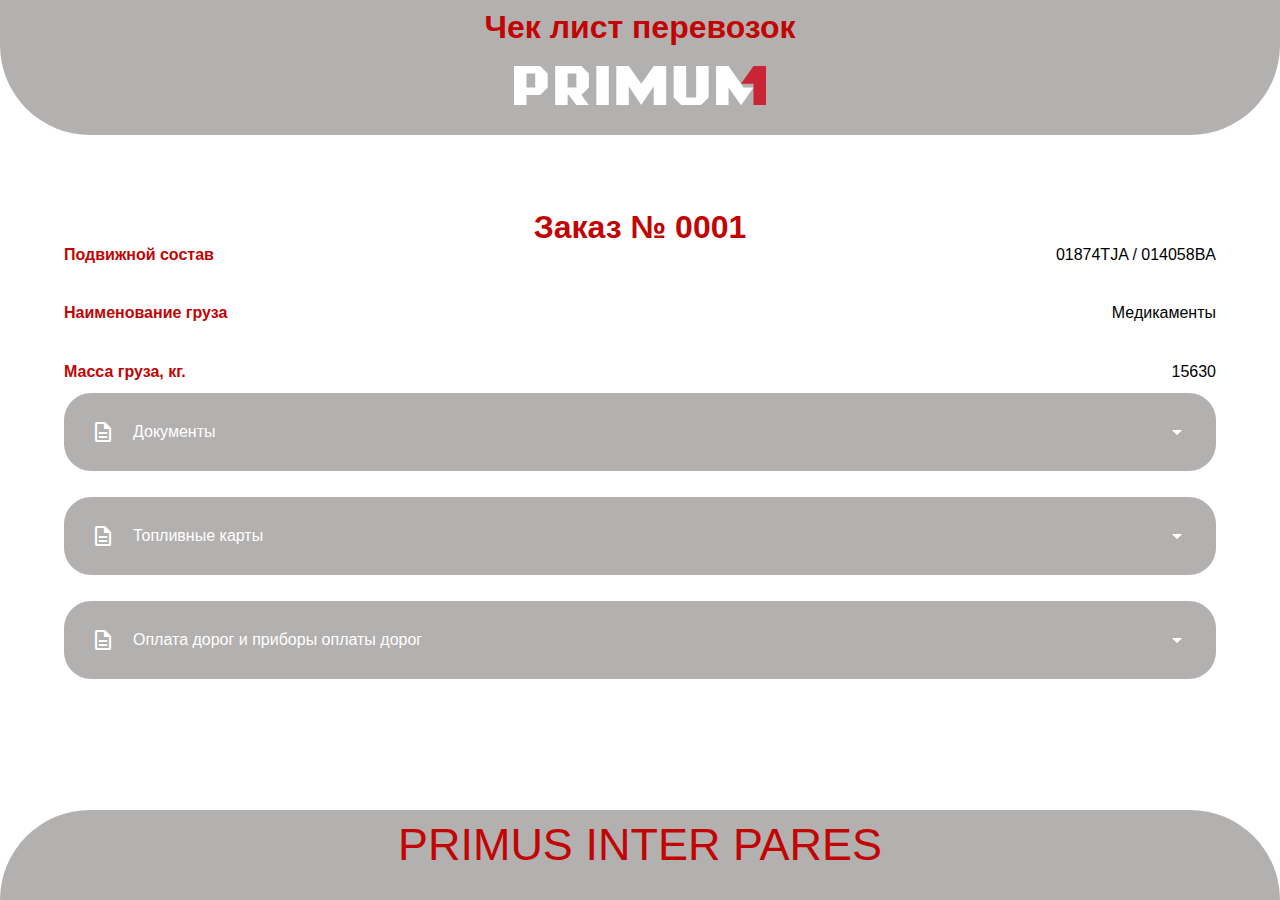
==== order.html @ a2d404ad "Add files via upload" ====
<!DOCTYPE html>
<html lang="en">
<head>  
    <meta charset="UTF-8">
    <meta name="viewport" content="width=device-width, initial-scale=1.0">
    <link rel="stylesheet" href="https://fonts.googleapis.com/css2?family=Material+Symbols+Outlined:opsz,wght,FILL,GRAD@20..48,100..700,0..1,-50..200" />
    <link rel="stylesheet" href="main.css">
    <title>closeList PRIMUM</title>
</head>
<body>
    <header class="header">
        <h1>Чек лист перевозок</h1>
        <img src="img/logo.svg" alt="" class="logo">
        <div class="headerLine">
        </div>
    </header>
    <main class="OrderInfo">
        <h1 class="OrderId">Заказ № 0001</h1>
        <div class="orderInformation">
            <div class="inf"><span class="infName">Подвижной состав</span><span class="infValue">01874TJA / 014058BA</span></div>
            <div class="inf"><span class="infName">Наименование груза</span><span class="infValue">Медикаменты</span></div>
            <div class="inf"><span class="infName">Масса груза, кг.</span><span class="infValue">15630</span></div>
        </div>
        <div class="transp">
            <div class="OrderGroup">
                <span class="material-symbols-outlined">
                description
                </span>
                <span class="groupName">Документы</span>
            </div>
            <button class="moreButton" id="docsButton">
                <span class="material-symbols-outlined BTN">
                    arrow_drop_down
                </span>
            </button>
        </div>
        <div class="parameters" id="docsList" style="display: none;">
            <div class="param">
                <span class="paramName">CMR</span>
                <form action="/save-comment" method="POST">
                    <textarea class="comment" name="comment" placeholder="Введите комментарий"></textarea>
                </form>  
                <button class="paramButton">
                    <span class="material-symbols-outlined">
                        close
                    </span>
                </button>
            </div>
            <div class="param">
                <span class="paramName">
                    Invoice
                </span>
                <form action="/save-comment" method="POST">
                    <textarea class="comment" name="comment" placeholder="Введите комментарий"></textarea>
                </form> 
                <button class="paramButton">
                    <span class="material-symbols-outlined">
                        close
                    </span>
                </button>
            </div>
            <div class="param">
                <span class="paramName">
                    Carnet TIR
                </span>
                <form action="/save-comment" method="POST">
                    <textarea class="comment" name="comment" placeholder="Введите комментарий"></textarea>
                </form> 
                <button class="paramButton">
                    <span class="material-symbols-outlined">
                        close
                    </span>
                </button>
            </div>
            <div class="param">
                <span class="paramName">
                    TTH-1
                </span>
                <form action="/save-comment" method="POST">
                    <textarea class="comment" name="comment" placeholder="Введите комментарий"></textarea>
                </form> 
                <button class="paramButton">
                    <span class="material-symbols-outlined">
                        close
                    </span>
                </button>
            </div>
        </div>
        <div class="transp">
            <div class="OrderGroup">
                <span class="material-symbols-outlined">
                description
                </span>
                <span class="groupName" >Топливные карты</span>
            </div>  
            <button class="moreButton" id="oilCardsButton">
                <span class="material-symbols-outlined BTN">
                    arrow_drop_down
                </span>
            </button>
        </div>
        <div class="parameters" id="oilCardsList" style="display: none;">
            <div class="param">
                <span class="paramName">
                    Центротех
                </span>
                <form action="/save-comment" method="POST">
                    <textarea class="comment" name="comment" placeholder="Введите комментарий"></textarea>
                </form> 
                <button class="paramButton">
                    <span class="material-symbols-outlined">
                        close
                    </span>
                </button>
            </div>
            <div class="param">
                <span class="paramName">
                    E100
                </span>
                <form action="/save-comment" method="POST">
                    <textarea class="comment" name="comment" placeholder="Введите комментарий"></textarea>
                </form> 
                <button class="paramButton">
                    <span class="material-symbols-outlined">
                        close
                    </span>
                </button>
            </div>
            <div class="param">
                <span class="paramName">
                    Роснефть
                </span>
                <form action="/save-comment" method="POST">
                    <textarea class="comment" name="comment" placeholder="Введите комментарий"></textarea>
                </form> 
                <button class="paramButton">
                    <span class="material-symbols-outlined">
                        close
                    </span>
                </button>
            </div>
            <div class="param">
                <span class="paramName">
                    BP
                </span>
                <form action="/save-comment" method="POST">
                    <textarea class="comment" name="comment" placeholder="Введите комментарий"></textarea>
                </form> 
                <button class="paramButton">
                    <span class="material-symbols-outlined">
                        close
                    </span>
                </button>
            </div>
        </div>
        <div class="transp">
            <div class="OrderGroup">
                <span class="material-symbols-outlined">
                description
                </span>
                <span class="groupName" >Оплата дорог и приборы оплаты дорог</span>
            </div>
    
            <button class="moreButton" id="eTollButton">
                <span class="material-symbols-outlined BTN">
                    arrow_drop_down
                </span>
            </button>
        </div>
        <div class="parameters" id="eTollList" style="display: none;">
            <div class="param">
                <span class="paramName">
                    Российская Федерация
                </span>
                <form action="/save-comment" method="POST">
                    <textarea class="comment" name="comment" placeholder="Введите комментарий"></textarea>
                </form>  
                <button class="paramButton">
                    <span class="material-symbols-outlined">
                        close
                    </span>
                </button>
            </div>
            <div class="param">
                <span class="paramName">
                    Польша
                </span>
                <form action="/save-comment" method="POST">
                    <textarea class="comment" name="comment" placeholder="Введите комментарий"></textarea>
                </form> 
                <button class="paramButton">
                    <span class="material-symbols-outlined">
                        close
                    </span>
                </button>
            </div>
            <div class="param">
                <span class="paramName">
                    Германия
                </span>
                <form action="/save-comment" method="POST">
                    <textarea class="comment" name="comment" placeholder="Введите комментарий"></textarea>
                </form> 
                <button class="paramButton">
                    <span class="material-symbols-outlined">
                        close
                    </span>
                </button>
            </div>
            <div class="param">
                <span class="paramName">
                    Бельгия
                </span>
                <form action="/save-comment" method="POST">
                    <textarea class="comment" name="comment" placeholder="Введите комментарий"></textarea>
                </form> 
                <button class="paramButton">
                    <span class="material-symbols-outlined">
                        close
                    </span>
                </button>
            </div>
        </div>
    </main> 
    <footer class="footer">
        PRIMUS INTER PARES
    </footer>
    <script src="script.js"></script>
</body> 
</html>
---- main.css ----
*{
    margin: 0;
    padding: 0;
    box-sizing: border-box;
    font-family: 'Segoe UI', Tahoma, Geneva, Verdana, sans-serif;
}
body
{
    width: 100vw;
    height: 100vh;
    display: flex;
    flex-direction: column;
    justify-content: space-between;
    background-repeat: no-repeat;
    background-position: center;
    background
}
.material-symbols-outlined {
  font-variation-settings:
  'FILL' 0,
  'wght' 400,
  'GRAD' 0,
  'opsz' ;
  color: white;
  padding: 2vh;
  cursor: default;
}
.BTN:hover
{
    background-color: #c20404;
    border-radius: 5vh;
    transition: background-color .9s;
}
.header
{
    padding: 1vh;
    color: #c20404;
    display: flex;
    justify-content: space-between;
    align-items: center;
    flex-direction: column;
    width: 100%;
    height: 15%;
    background-color: #B3B0B0;
    border-radius: 0 0 10vh 10vh;
}
.logo
{
    width: 20%;
}
.content
{
    display: flex;
    flex-direction: column;
    justify-content: start;
    align-items: center;
}
.transp
{
    width: 90%;
    background-color: #B3B0B0;
    border-radius: 3vh;
    margin: 1vw;
    display: flex;
    align-items: center;
    justify-content: space-between;
    padding: 1vh;
}
.footer
{
    margin-top: 5vh;
    padding: 1vh;
    color: #c20404;
    font-weight: 300;
    font-size: 5vh;
    display: flex;
    justify-content: space-between;
    align-items: center;
    flex-direction: column;
    width: 100%;
    height: 10%;
    background-color: #B3B0B0;
    border-radius: 10vh 10vh 0 0;
}
.OrderGroup
{
    display: flex;
    justify-content: start;
    align-items: center;
}
.OrderInfo
{
    display: flex;
    flex-direction: column;
    justify-content: center;
    align-items: center;
}
.parameters
{
    margin-top: -2vh; 
    display: none;
    flex-direction: column;
    justify-content: space-between; 
    width: 80%;
    height: 60%;
    background-color: #B3B0B0;
    border-radius: 0 0 5vh 5vh;
    border: 1px solid #c20404;
    border-bottom: none;
    border-top: none;
}
.paramName
{
    color: #fff;
    font-weight: bold;
}
.paramButton
{
    border: none;
    background-color: #c20404;
    border-radius: 10vh;
}
.paramButton:hover
{
    background-color: #065f03;
}
.param
{
    padding: 1vh;
    display: flex;
    flex-direction: row;
    justify-content: space-between;
    align-items: center;
    border-bottom: 1px solid #c20404;
    width: 100%;
    border-radius: 10vh 10vh;
}
.orderInformation
{
    height: 15vh;
    display: flex;
    flex-direction: column;
    justify-content: space-between;
}
.inf
{
    font-weight: normal;
    display: flex;
    justify-content: space-between;
    width: 90vw;
}
.infName
{
    color: #c20404;
    font-weight: bold;
}
.infValue
{
    color: #000;
}
.OrderId
{
    color:#c20404;
}
.groupName
{
    color:#fff;
}
.moreButton
{
    border: none;
    background-color: #B3B0B0;
    border-radius: 10vh;
}
.moreButton:hover
{
    background-color: #B3B0B0;
}
.comment
{
    padding: 1vh;
    width: 80%;
    border: none;
    border-radius: 2vh;
}

.addOrder
{
    border: none;
    border-radius: 10vh;
    padding: 1vh;
    background-color: #B3B0B0;
}
.addOrder:hover
{
    background-color: #c20404;
    transition: .2s;
}
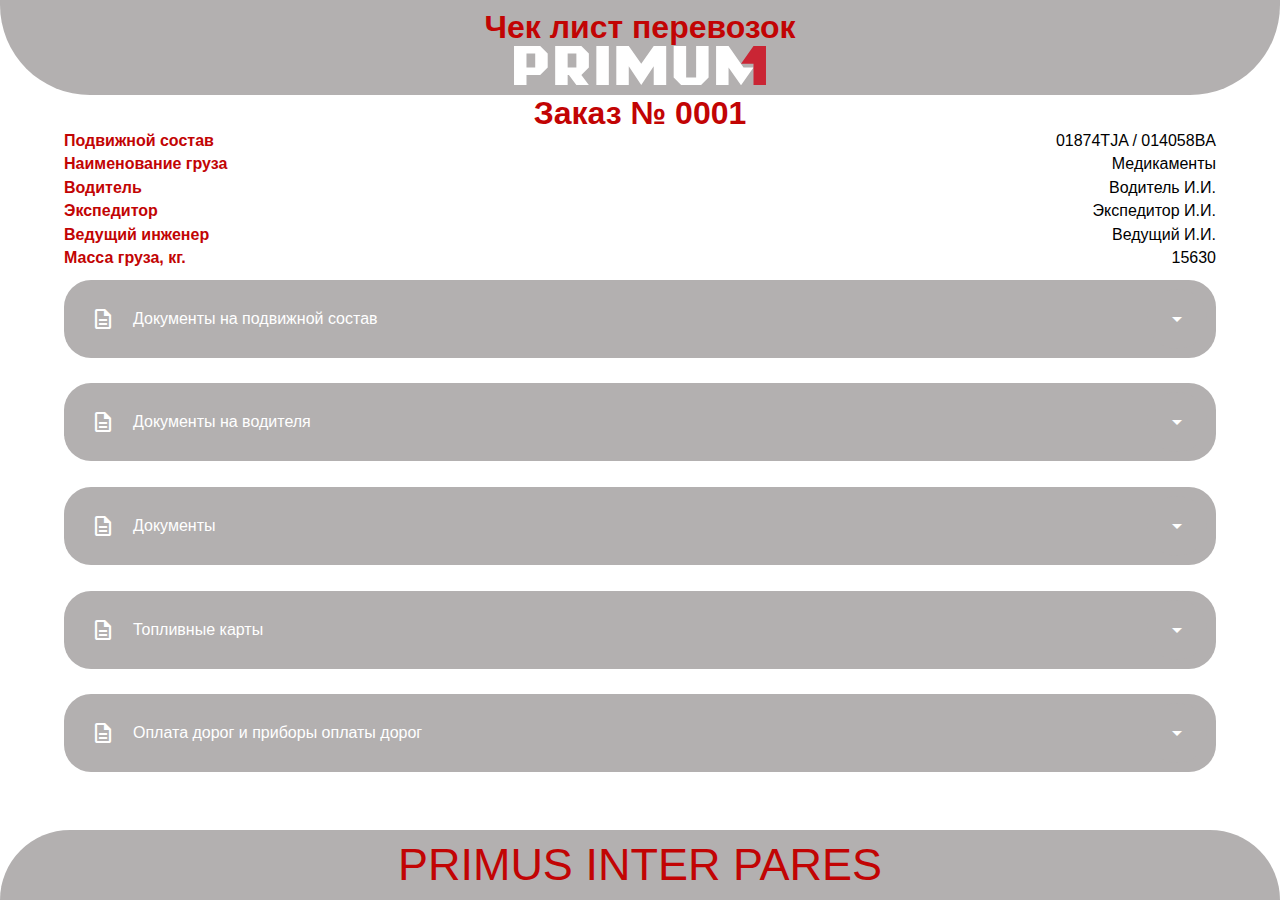
==== commit e4dd5f0c: "Add files via upload" ====
--- a/order.html
+++ b/order.html
@@ -19,7 +19,179 @@
         <div class="orderInformation">
             <div class="inf"><span class="infName">Подвижной состав</span><span class="infValue">01874TJA / 014058BA</span></div>
             <div class="inf"><span class="infName">Наименование груза</span><span class="infValue">Медикаменты</span></div>
+            <div class="inf"><span class="infName">Водитель</span><span class="infValue">Водитель И.И.</span></div>
+            <div class="inf"><span class="infName">Экспедитор</span><span class="infValue">Экспедитор И.И.</span></div>
+            <div class="inf"><span class="infName">Ведущий инженер</span><span class="infValue">Ведущий И.И.</span></div>
             <div class="inf"><span class="infName">Масса груза, кг.</span><span class="infValue">15630</span></div>
+        </div>
+        <div class="transp">
+            <div class="OrderGroup">
+                <span class="material-symbols-outlined">
+                description
+                </span>
+                <span class="groupName">Документы на подвижной состав</span>
+            </div>
+            <button class="moreButton" id="transDocsButton">
+                <span class="material-symbols-outlined BTN">
+                    arrow_drop_down
+                </span>
+            </button>
+        </div>
+        <div class="parameters" id="transDocsList" style="display: none;">
+            <div class="param">
+                <span class="paramName">Техпаспорт</span>
+                <form action="/save-comment" method="POST">
+                    <textarea class="comment" name="comment" placeholder="Введите комментарий"></textarea>
+                </form>  
+                <button class="paramButton">
+                    <span class="material-symbols-outlined">
+                        close
+                    </span>
+                </button>
+            </div>
+            <div class="param">
+                <span class="paramName">
+                    Дозвол
+                </span>
+                <form action="/save-comment" method="POST">
+                    <textarea class="comment" name="comment" placeholder="Введите комментарий"></textarea>
+                </form> 
+                <button class="paramButton">
+                    <span class="material-symbols-outlined">
+                        close
+                    </span>
+                </button>
+            </div>
+            <div class="param">
+                <span class="paramName">
+                    МСТО
+                </span>
+                <form action="/save-comment" method="POST">
+                    <textarea class="comment" name="comment" placeholder="Введите комментарий"></textarea>
+                </form> 
+                <button class="paramButton">
+                    <span class="material-symbols-outlined">
+                        close
+                    </span>
+                </button>
+            </div>
+            <div class="param">
+                <span class="paramName">
+                    Страховое свидетельство
+                </span>
+                <form action="/save-comment" method="POST">
+                    <textarea class="comment" name="comment" placeholder="Введите комментарий"></textarea>
+                </form> 
+                <button class="paramButton">
+                    <span class="material-symbols-outlined">
+                        close
+                    </span>
+                </button>
+            </div>
+            <div class="param">
+                <span class="paramName">
+                    Техосмотр
+                </span>
+                <form action="/save-comment" method="POST">
+                    <textarea class="comment" name="comment" placeholder="Введите комментарий"></textarea>
+                </form> 
+                <button class="paramButton">
+                    <span class="material-symbols-outlined">
+                        close
+                    </span>
+                </button>
+            </div>
+        </div>
+        <div class="transp">
+            <div class="OrderGroup">
+                <span class="material-symbols-outlined">
+                description
+                </span>
+                <span class="groupName">Документы на водителя</span>
+            </div>
+            <button class="moreButton" id="driverDocsButton">
+                <span class="material-symbols-outlined BTN">
+                    arrow_drop_down
+                </span>
+            </button>
+        </div>
+        <div class="parameters" id="driverDocsList" style="display: none;">
+            <div class="param">
+                <span class="paramName">Паспорт</span>
+                <form action="/save-comment" method="POST">
+                    <textarea class="comment" name="comment" placeholder="Введите комментарий"></textarea>
+                </form>  
+                <button class="paramButton">
+                    <span class="material-symbols-outlined">
+                        close
+                    </span>
+                </button>
+            </div>
+            <div class="param">
+                <span class="paramName">
+                    Заграничный паспорт
+                </span>
+                <form action="/save-comment" method="POST">
+                    <textarea class="comment" name="comment" placeholder="Введите комментарий"></textarea>
+                </form> 
+                <button class="paramButton">
+                    <span class="material-symbols-outlined">
+                        close
+                    </span>
+                </button>
+            </div>
+            <div class="param">
+                <span class="paramName">
+                    Карточка водителя
+                </span>
+                <form action="/save-comment" method="POST">
+                    <textarea class="comment" name="comment" placeholder="Введите комментарий"></textarea>
+                </form> 
+                <button class="paramButton">
+                    <span class="material-symbols-outlined">
+                        close
+                    </span>
+                </button>
+            </div>
+            <div class="param">
+                <span class="paramName">
+                    Медицинская страховка
+                </span>
+                <form action="/save-comment" method="POST">
+                    <textarea class="comment" name="comment" placeholder="Введите комментарий"></textarea>
+                </form> 
+                <button class="paramButton">
+                    <span class="material-symbols-outlined">
+                        close
+                    </span>
+                </button>
+            </div>
+            <div class="param">
+                <span class="paramName">
+                    Водительское удостоверение
+                </span>
+                <form action="/save-comment" method="POST">
+                    <textarea class="comment" name="comment" placeholder="Введите комментарий"></textarea>
+                </form> 
+                <button class="paramButton">
+                    <span class="material-symbols-outlined">
+                        close
+                    </span>
+                </button>
+            </div>
+            <div class="param">
+                <span class="paramName">
+                    Удостоверение ADR
+                </span>
+                <form action="/save-comment" method="POST">
+                    <textarea class="comment" name="comment" placeholder="Введите комментарий"></textarea>
+                </form> 
+                <button class="paramButton">
+                    <span class="material-symbols-outlined">
+                        close
+                    </span>
+                </button>
+            </div>
         </div>
         <div class="transp">
             <div class="OrderGroup">
